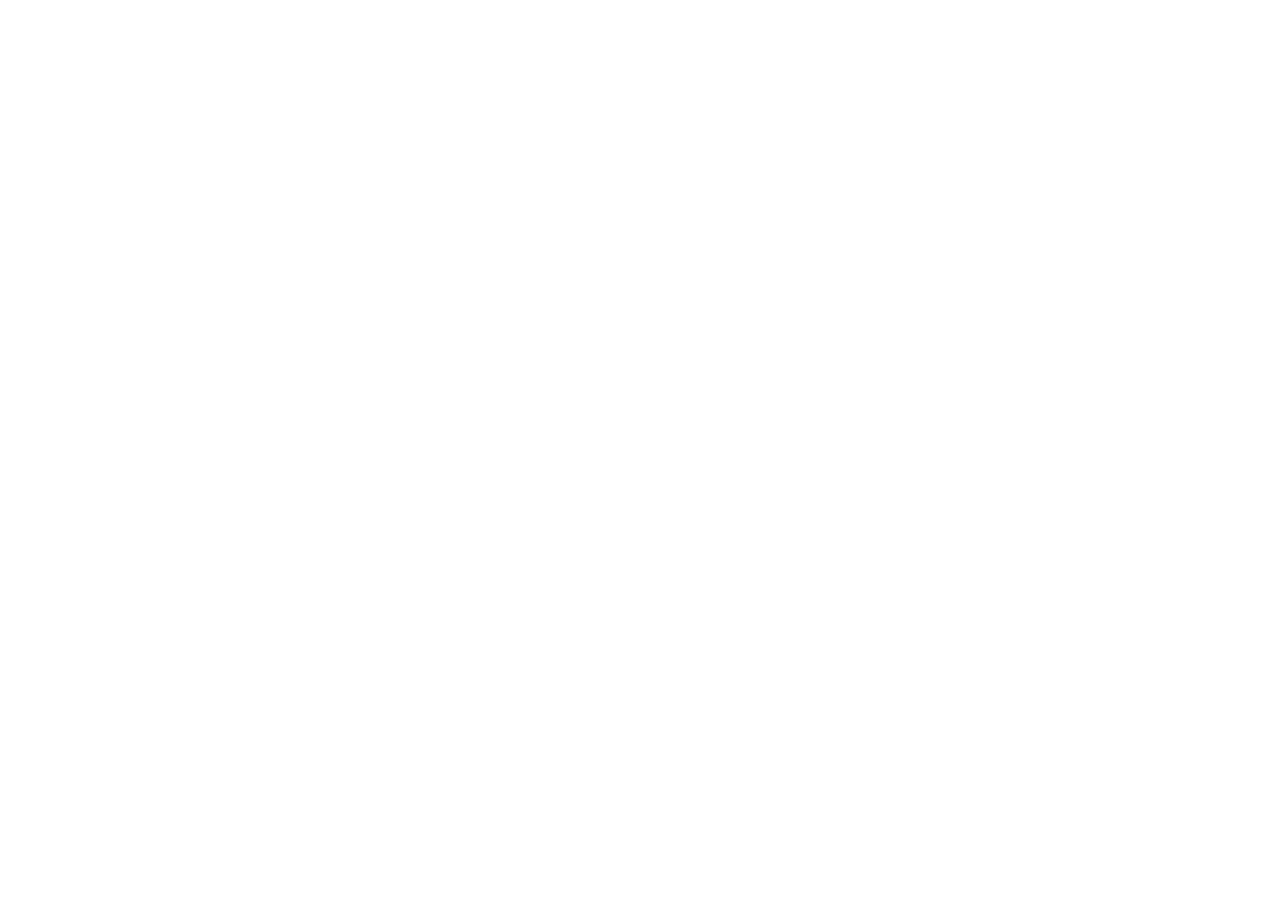
==== extrapages/aboutme/aboutme.html @ d4e4c285 "1st Commit" ====
<!DOCTYPE html>
<html lang="en">
<head>
    <meta charset="UTF-8">
    <meta http-equiv="X-UA-Compatible" content="IE=edge">
    <meta name="viewport" content="width=device-width, initial-scale=1.0">
    <title>About Me</title>
</head>
<body>
    <div></div>
</body>
</html>
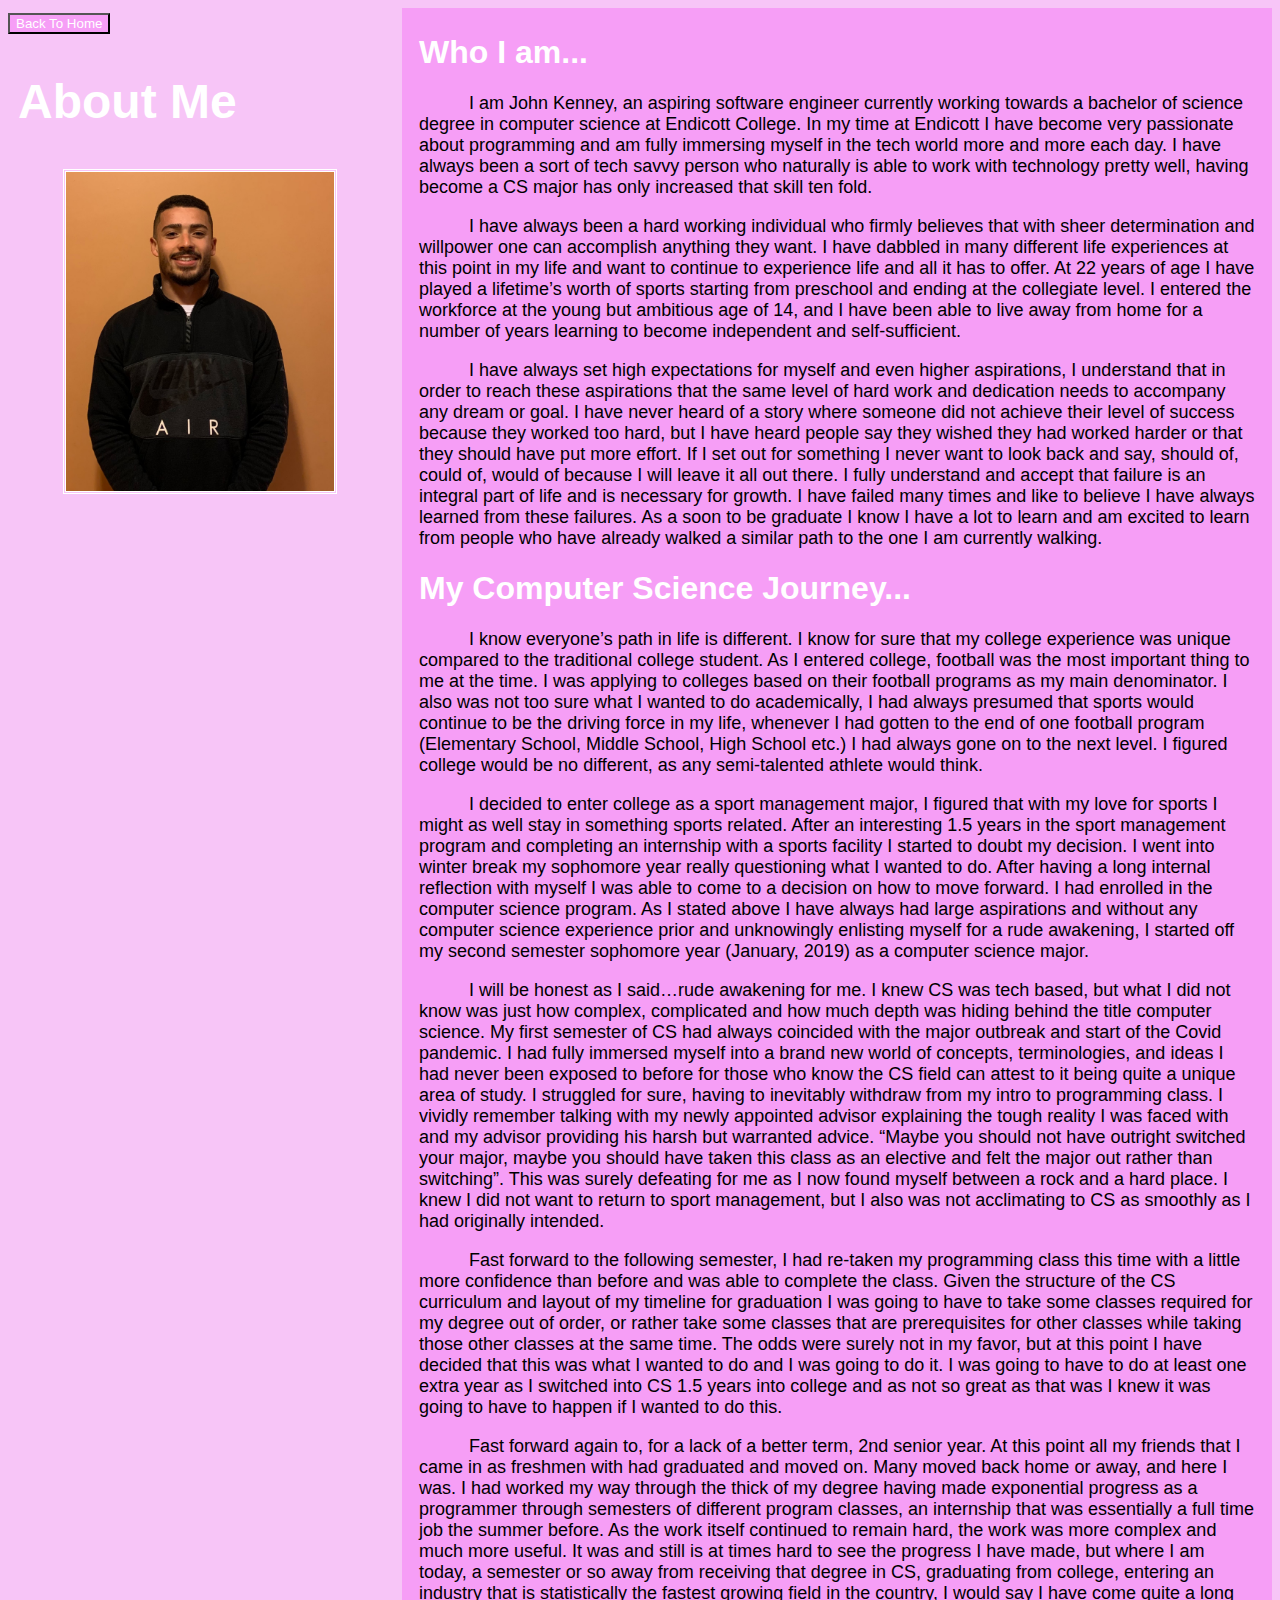
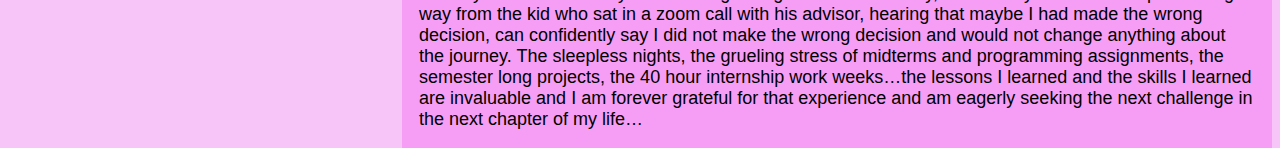
==== commit e299cc85: "Made About Me Page Fully Implemented About me page with accompanying css." ====
--- a/extrapages/aboutme/aboutme.html
+++ b/extrapages/aboutme/aboutme.html
@@ -5,8 +5,124 @@
     <meta http-equiv="X-UA-Compatible" content="IE=edge">
     <meta name="viewport" content="width=device-width, initial-scale=1.0">
     <title>About Me</title>
+    <link rel = "stylesheet" href="aboutme.css">
 </head>
 <body>
-    <div></div>
+    <div id="about-me-container">
+        <div id="about-me-header" style="padding-top: 5px;">
+            <button type ="button" class="back" onclick="location.href='../../index.html';">Back To Home</button>
+            <h2 style="margin-left:10px; font-size:xxx-large">About Me</h2>
+            <img src="../../resources/headshot.jpg" style="width: 70%; height: 50%; margin-right: auto; margin-left: auto; display:block; border-style:double; border-color: white; ">
+        </div>
+        <div id="about-me-content">
+            <h1 style="margin-left: 2%; color: rgb(255, 255, 255);">Who I am...</h1>
+            <p class="who-i-am-p" >
+                I am John Kenney, an aspiring software engineer currently working 
+                towards a bachelor of science degree in computer science at Endicott 
+                College. In my time at Endicott I have become very passionate about 
+                programming and am fully immersing myself in the tech world more and 
+                more each day. I have always been a sort of tech savvy person who 
+                naturally is able to work with technology pretty well, having become 
+                a CS major has only increased that skill ten fold. 
+            </p>
+            <p class="who-i-am-p">
+                I have always been a hard working individual who firmly believes that 
+                with sheer determination and willpower one can accomplish anything they 
+                want. I have dabbled in many different life experiences at this point
+                in my life and want to continue to experience life and all it has to 
+                offer. At 22 years of age I have played a lifetime’s worth of sports starting
+                from preschool and ending at the collegiate level. I entered the workforce 
+                at the young but ambitious age of 14, and I have been able to live away from 
+                home for a number of years learning to become independent and self-sufficient. 
+            </p>
+            <p class="who-i-am-p">
+                I have always set high expectations for myself and even higher aspirations, 
+                I understand that in order to reach these aspirations that the same level of 
+                hard work and dedication needs to accompany any dream or goal. I have never 
+                heard of a story where someone did not achieve their level of success because 
+                they worked too hard, but I have heard people say they wished they had worked 
+                harder or that they should have put more effort. If I set out for something 
+                I never want to look back and say, should of, could of, would of because 
+                I will leave it all out there. I fully understand and accept that failure 
+                is an integral part of life and is necessary for growth. I have failed many 
+                times and like to believe I have always learned from these failures. 
+                As a soon to be graduate I know I have a lot to learn and am excited to learn from 
+                people who have already walked a similar path to the one I am currently walking.
+            </p>
+
+            <h1 style="margin-left: 2%; color: rgb(255, 255, 255);">My Computer Science Journey...</h1>
+            <p class="who-i-am-p">
+                I know everyone’s path in life is different. I know for sure that my college 
+                experience was unique compared to the traditional college student. As I entered 
+                college, football was the most important thing to me at the time. I was applying 
+                to colleges based on their football programs as my main denominator. I also was 
+                not too sure what I wanted to do academically, I had always presumed that sports 
+                would continue to be the driving force in my life, whenever I had gotten to the 
+                end of one football program (Elementary School, Middle School, High School etc.) 
+                I had always gone on to the next level. I figured college would be no different, 
+                as any semi-talented athlete would think. 
+            </p>
+            <p class="who-i-am-p">
+                I decided to enter college as a sport management major, I figured that with my love 
+                for sports I might as well stay in something sports related. After an interesting 
+                1.5 years in the sport management program and completing an internship with a sports 
+                facility I started to doubt my decision. I went into winter break my sophomore year 
+                really questioning what I wanted to do. After having a long internal reflection with 
+                myself I was able to come to a decision on how to move forward. I had enrolled in 
+                the computer science program. As I stated above I have always had large aspirations 
+                and without any computer science experience prior and unknowingly enlisting myself 
+                for a rude awakening, I started off my second semester sophomore year 
+                (January, 2019) as a computer science major.
+            </p>
+            <p class="who-i-am-p">
+                I will be honest as I said…rude awakening for me. I knew CS was tech based, but 
+                what I did not know was just how complex, complicated and how much depth was hiding 
+                behind the title computer science. My first semester of CS had always coincided with 
+                the major outbreak and start of the Covid pandemic. I had fully immersed myself into 
+                a brand new world of concepts, terminologies, and ideas I had never been exposed to 
+                before for those who know the CS field can attest to it being quite a unique area of 
+                study. I struggled for sure, having to inevitably withdraw from my intro to 
+                programming class. I vividly remember talking with my newly appointed advisor 
+                explaining the tough reality I was faced with and my advisor providing his harsh 
+                but warranted advice. “Maybe you should not have outright switched your major, 
+                maybe you should have taken this class as an elective and felt the major out rather 
+                than switching”. This was surely defeating for me as I now found myself between a 
+                rock and a hard place. I knew I did not want to return to sport management, but I 
+                also was not acclimating to CS as smoothly as I had originally intended.
+
+            </p>
+            <p class="who-i-am-p">
+                Fast forward to the following semester, I had re-taken my programming class this 
+                time with a little more confidence than before and was able to complete the class. 
+                Given the structure of the CS curriculum and layout of my timeline for graduation 
+                I was going to have to take some classes required for my degree out of order, or 
+                rather take some classes that are prerequisites for other classes while taking 
+                those other classes at the same time. The odds were surely not in my favor, 
+                but at this point I have decided that this was what I wanted to do and I was 
+                going to do it. I was going to have to do at least one extra year as I switched 
+                into CS 1.5 years into college and as not so great as that was I knew it was going 
+                to have to happen if I wanted to do this.
+            </p>
+            <p class="who-i-am-p">
+                Fast forward again to, for a lack of a better term, 2nd senior year. At this point 
+                all my friends that I came in as freshmen with had graduated and moved on. Many 
+                moved back home or away, and here I was. I had worked my way through the thick 
+                of my degree having made exponential progress as a programmer through semesters 
+                of different program classes, an internship that was essentially a full time 
+                job the summer before. As the work itself continued to remain hard, the work was 
+                more complex and much more useful. It was and still is at times hard to see the 
+                progress I have made, but where I am today, a semester or so away from receiving 
+                that degree in CS, graduating from college, entering an industry that is 
+                statistically the fastest growing field in the country, I would say I have come 
+                quite a long way from the kid who sat in a zoom call with his advisor, hearing 
+                that maybe I had made the wrong decision, can confidently say I did not make the 
+                wrong decision and would not change anything about the journey. The sleepless 
+                nights, the grueling stress of midterms and programming assignments, the semester 
+                long projects, the 40 hour internship work weeks…the lessons I learned and the 
+                skills I learned are invaluable and I am forever grateful for that experience and 
+                am eagerly seeking the next challenge in the next chapter of my life…
+            </p>
+        </div>
+    </div>
 </body>
 </html>--- a/extrapages/aboutme/aboutme.css
+++ b/extrapages/aboutme/aboutme.css
@@ -0,0 +1,46 @@
+body{
+    font-family: 'Gill Sans', 'Gill Sans MT', Calibri, 'Trebuchet MS', sans-serif;
+    background-blend-mode: overlay;
+    background-color: rgba(238, 130, 238, 0.464);
+    background-blend-mode: overlay;
+}
+#about-me-container{
+    clear: both;
+    height: 100vh;
+}
+#about-me-header{
+    width:30vw;
+    color: white;
+   
+    float: left;
+    display: block;
+    margin-bottom: -99999px;
+    
+    
+}
+/* #about-me-header:after{
+    content: "";
+    clear:both;
+    height:inherit;
+    overflow: hidden;
+} */
+#about-me-content{
+    width: 68vw;
+    padding-top:5px;  
+    float: right; 
+    background-color: rgba(244, 63, 244, 0.29);
+}
+.who-i-am-p {
+    text-indent: 50px;
+    padding-left: 2%;
+    padding-right: 2%;
+    font-family:Verdana, Geneva, Tahoma, sans-serif;
+    font-size: large;
+    
+}
+.back{
+    background-color: rgba(244, 63, 244, 0.29);
+    color: white;
+    font-family: 'Gill Sans', 'Gill Sans MT', Calibri, 'Trebuchet MS', sans-serif;
+
+}